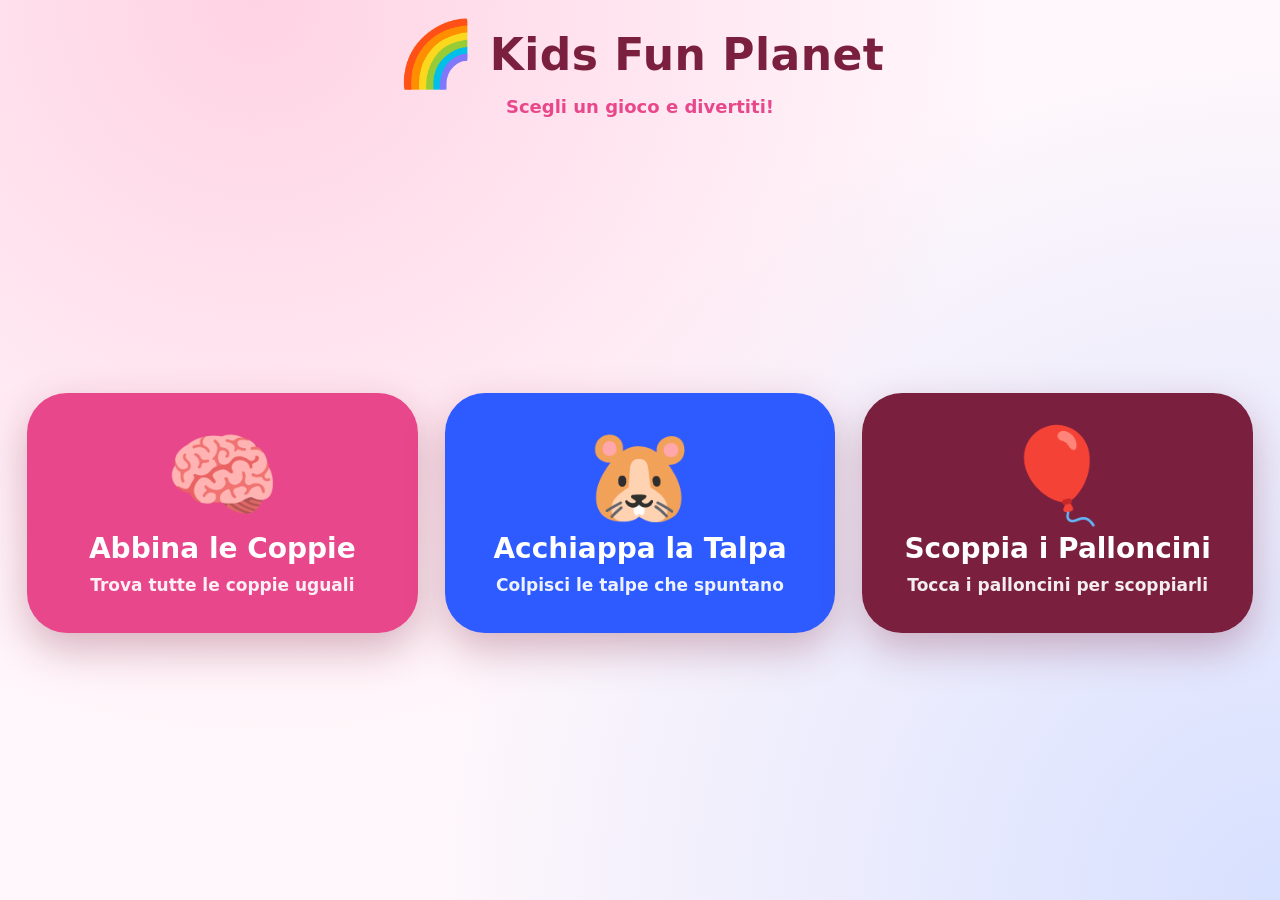
==== big-ben-giochi/index.html @ 20ea3906 "Aggiunge monorepo giochi touch "Kids Fun Planet" Crea big-ben-giochi/: gallery + manifest + asset co" ====
<!DOCTYPE html>
<html lang="it">
<head>
  <meta charset="utf-8">
  <!-- Viewport bloccato: no zoom utente, fullscreen kiosk -->
  <meta name="viewport"
        content="width=device-width, initial-scale=1, maximum-scale=1, user-scalable=no, viewport-fit=cover">
  <meta name="theme-color" content="#7A1F3D">
  <title>Kids Fun Planet — Giochi</title>
  <!-- Path relativo: GitHub Pages serve da sottocartella -->
  <link rel="stylesheet" href="assets/shared.css">
  <style>
    /* ----- Stili specifici della gallery ----- */
    .gallery{
      display:flex;
      flex-direction:column;
      height:100%;
    }
    .gallery__head{
      flex:0 0 auto;
      display:flex;
      align-items:center;
      justify-content:center;
      gap:14px;
      padding:22px 18px 10px;
      text-align:center;
    }
    .gallery__logo{ font-size:clamp(34px,8vmin,64px); line-height:1; }
    .gallery__title{
      font-size:clamp(24px,6vmin,44px);
      font-weight:900;
      color:var(--bb-burgundy);
      letter-spacing:.5px;
    }
    .gallery__subtitle{
      flex:0 0 auto;
      text-align:center;
      font-size:clamp(13px,2.6vmin,18px);
      font-weight:700;
      color:var(--bb-pink);
      margin-bottom:8px;
    }
    /* Griglia di tile responsive: si adatta a landscape e portrait */
    .gallery__grid{
      flex:1 1 auto;
      min-height:0;
      display:grid;
      gap:clamp(14px,3vmin,28px);
      grid-template-columns:repeat(auto-fit,minmax(220px,1fr));
      align-content:center;
      justify-content:center;
      padding:clamp(14px,3vmin,32px);
      overflow:hidden;
    }
    /* Una tile = grande target tap, colorata, con icona enorme */
    .tile{
      display:flex;
      flex-direction:column;
      align-items:center;
      justify-content:center;
      gap:10px;
      min-height:clamp(150px,28vmin,240px);
      padding:18px;
      border-radius:var(--bb-radius-lg);
      color:#fff;
      box-shadow:var(--bb-shadow-strong);
      transition:transform .14s var(--bb-ease-elastic);
      text-align:center;
    }
    .tile:active{ transform:scale(.94); }
    .tile__icon{ font-size:clamp(48px,12vmin,92px); line-height:1; }
    .tile__name{ font-size:clamp(18px,3.6vmin,28px); font-weight:900; }
    .tile__desc{
      font-size:clamp(12px,2.4vmin,17px);
      font-weight:600;
      opacity:.92;
      max-width:90%;
    }
    .gallery__msg{
      margin:auto;
      text-align:center;
      font-size:20px;
      font-weight:700;
      color:var(--bb-burgundy);
      padding:24px;
    }
  </style>
</head>
<body>
  <div class="bb-screen">
    <div class="gallery">
      <div class="gallery__head">
        <span class="gallery__logo">🌈</span>
        <span class="gallery__title">Kids Fun Planet</span>
      </div>
      <div class="gallery__subtitle">Scegli un gioco e divertiti!</div>
      <div class="gallery__grid" id="grid">
        <!-- Le tile vengono iniettate da JS leggendo giochi.json -->
      </div>
    </div>
  </div>

  <script src="assets/shared.js"></script>
  <script>
    // Blocca lo scroll del kiosk
    BB.lockScroll();

    var grid = document.getElementById("grid");

    // Mostra un messaggio centrale (loading / errore)
    function mostraMessaggio(txt) {
      grid.innerHTML = '<div class="gallery__msg">' + txt + "</div>";
    }

    // Costruisce una tile cliccabile per un gioco
    function creaTile(gioco) {
      var tile = document.createElement("button");
      tile.className = "tile";
      tile.style.background = gioco.colore || "var(--bb-pink)";
      tile.innerHTML =
        '<span class="tile__icon">' + (gioco.icona || "🎮") + "</span>" +
        '<span class="tile__name">' + gioco.nome + "</span>" +
        (gioco.descrizione
          ? '<span class="tile__desc">' + gioco.descrizione + "</span>"
          : "");
      // Tap → apre il gioco (path relativo verso la sua cartella)
      tile.addEventListener("click", function () {
        BB.sound("pop");
        window.location.href = gioco.cartella + "/index.html";
      });
      return tile;
    }

    // Renderizza solo i giochi attivi
    function render(giochi) {
      var attivi = (giochi || []).filter(function (g) { return g.attivo; });
      if (!attivi.length) {
        mostraMessaggio("Nessun gioco disponibile 😴");
        return;
      }
      grid.innerHTML = "";
      attivi.forEach(function (g) { grid.appendChild(creaTile(g)); });
    }

    mostraMessaggio("Caricamento… ⏳");

    // Carica il manifest centrale. cache:no-store così l'admin può aggiornarlo.
    fetch("giochi.json", { cache: "no-store" })
      .then(function (r) {
        if (!r.ok) throw new Error("HTTP " + r.status);
        return r.json();
      })
      .then(render)
      .catch(function () {
        mostraMessaggio("Impossibile caricare i giochi 😢<br>Riprova più tardi.");
      });
  </script>
</body>
</html>
---- big-ben-giochi/assets/shared.css ----
/* ============================================================================
   shared.css — Stile condiviso per i giochi "Kids Fun Planet"
   ----------------------------------------------------------------------------
   - Palette Big Ben (pink / burgundy / blue)
   - Reset minimale, layout fullscreen senza scroll (kiosk touch)
   - Classi util riutilizzabili: .bb-screen, .bb-header, .bb-btn, .bb-card,
     .bb-overlay
   - Animazioni base: pop, shake, fade
   100% vanilla, nessuna dipendenza/CDN. Font: system stack.
   ========================================================================== */

/* ---------- Variabili palette + design tokens ---------- */
:root{
  --bb-burgundy:#7A1F3D;
  --bb-pink:#E8488B;
  --bb-pink-soft:#FFD3E4;
  --bb-blue:#2E5BFF;
  --bb-blue-soft:#D7E0FF;
  --bb-ink:#2A1622;
  --bb-paper:#FFF7FB;

  /* Token di forma: angoli generosi e ombre morbide */
  --bb-radius:28px;
  --bb-radius-lg:40px;
  --bb-shadow:0 10px 30px rgba(122,31,61,.18);
  --bb-shadow-strong:0 16px 40px rgba(122,31,61,.30);

  /* Curve elastiche per le animazioni giocose */
  --bb-ease-elastic:cubic-bezier(.34,1.56,.64,1);

  /* Stack di font di sistema: nessun font esterno */
  --bb-font:system-ui,-apple-system,"Segoe UI",Roboto,"Helvetica Neue",Arial,
            "Apple Color Emoji","Segoe UI Emoji",sans-serif;
}

/* ---------- Reset minimale ---------- */
*,*::before,*::after{ box-sizing:border-box; margin:0; padding:0; }

html,body{
  width:100%;
  height:100%;
  /* Niente scroll: il kiosk è fullscreen */
  overflow:hidden;
  overscroll-behavior:none;
  background:var(--bb-paper);
  color:var(--bb-ink);
  font-family:var(--bb-font);
  /* Touch only: disattiva selezione, callout e highlight su tap */
  -webkit-user-select:none;
  user-select:none;
  -webkit-touch-callout:none;
  -webkit-tap-highlight-color:transparent;
  /* Evita gesture di zoom/pinch indesiderate */
  touch-action:manipulation;
}

button{ font-family:inherit; color:inherit; border:none; background:none; cursor:pointer; }

/* ---------- Contenitore fullscreen ---------- */
.bb-screen{
  position:fixed;
  inset:0;
  display:flex;
  flex-direction:column;
  width:100%;
  height:100%;
  /* Sfondo morbido a tema; i giochi possono sovrascrivere */
  background:
    radial-gradient(circle at 20% 0%, var(--bb-pink-soft), transparent 55%),
    radial-gradient(circle at 100% 100%, var(--bb-blue-soft), transparent 55%),
    var(--bb-paper);
  /* Rispetta le notch / safe-area sui device */
  padding:env(safe-area-inset-top) env(safe-area-inset-right)
          env(safe-area-inset-bottom) env(safe-area-inset-left);
}

/* ---------- Header con pulsante Esci + titolo ---------- */
.bb-header{
  flex:0 0 auto;
  display:flex;
  align-items:center;
  gap:16px;
  padding:14px 18px;
}
.bb-header__title{
  font-size:clamp(20px,4.5vmin,34px);
  font-weight:800;
  letter-spacing:.5px;
  color:var(--bb-burgundy);
  /* Il titolo non ruba spazio ai pulsanti */
  flex:1 1 auto;
  min-width:0;
  white-space:nowrap;
  overflow:hidden;
  text-overflow:ellipsis;
}
/* Zona punteggio/info a destra dell'header */
.bb-header__info{
  flex:0 0 auto;
  display:flex;
  align-items:center;
  gap:14px;
  font-size:clamp(16px,3vmin,24px);
  font-weight:800;
  color:var(--bb-blue);
}

/* ---------- Pulsanti (target tap >= 64px) ---------- */
.bb-btn{
  display:inline-flex;
  align-items:center;
  justify-content:center;
  gap:10px;
  min-height:64px;
  min-width:64px;
  padding:0 26px;
  border-radius:999px;
  background:var(--bb-pink);
  color:#fff;
  font-size:clamp(18px,3.4vmin,24px);
  font-weight:800;
  box-shadow:var(--bb-shadow);
  transition:transform .12s var(--bb-ease-elastic), filter .12s ease;
}
.bb-btn:active{ transform:scale(.93); filter:brightness(.95); }
.bb-btn--ghost{ background:var(--bb-blue-soft); color:var(--bb-burgundy); }
.bb-btn--blue{ background:var(--bb-blue); }
.bb-btn--burgundy{ background:var(--bb-burgundy); }

/* Pulsante "Esci" dell'header: compatto ma sempre >= 64px */
.bb-btn--exit{ padding:0 22px; background:var(--bb-burgundy); }

/* ---------- Card generica ---------- */
.bb-card{
  background:#fff;
  border-radius:var(--bb-radius);
  box-shadow:var(--bb-shadow);
}

/* ---------- Area di gioco (riempie lo spazio rimanente) ---------- */
.bb-stage{
  flex:1 1 auto;
  position:relative;
  display:flex;
  align-items:center;
  justify-content:center;
  min-height:0;       /* permette il corretto shrink in flex */
  padding:12px 18px 20px;
}

/* ---------- Overlay vittoria / fine partita ---------- */
.bb-overlay{
  position:fixed;
  inset:0;
  z-index:50;
  display:flex;
  align-items:center;
  justify-content:center;
  padding:24px;
  background:rgba(42,22,34,.55);
  backdrop-filter:blur(4px);
  animation:bb-fade .25s ease both;
}
.bb-overlay[hidden]{ display:none; }
.bb-overlay__card{
  width:min(92vw,520px);
  text-align:center;
  padding:34px 28px;
  background:var(--bb-paper);
  border-radius:var(--bb-radius-lg);
  box-shadow:var(--bb-shadow-strong);
  animation:bb-pop .4s var(--bb-ease-elastic) both;
}
.bb-overlay__emoji{ font-size:clamp(56px,16vmin,110px); line-height:1; }
.bb-overlay__title{
  margin:10px 0 6px;
  font-size:clamp(26px,6vmin,42px);
  font-weight:900;
  color:var(--bb-burgundy);
}
.bb-overlay__score{
  font-size:clamp(18px,4vmin,26px);
  font-weight:700;
  color:var(--bb-blue);
}
.bb-overlay__actions{
  margin-top:26px;
  display:flex;
  gap:16px;
  justify-content:center;
  flex-wrap:wrap;
}

/* ---------- Animazioni base ---------- */
@keyframes bb-pop{
  0%{ transform:scale(.4); opacity:0; }
  100%{ transform:scale(1); opacity:1; }
}
@keyframes bb-fade{ from{ opacity:0; } to{ opacity:1; } }
@keyframes bb-shake{
  0%,100%{ transform:translateX(0); }
  20%{ transform:translateX(-10px); }
  40%{ transform:translateX(10px); }
  60%{ transform:translateX(-7px); }
  80%{ transform:translateX(7px); }
}

/* Classi helper per innescare le animazioni da JS */
.bb-anim-pop{ animation:bb-pop .35s var(--bb-ease-elastic) both; }
.bb-anim-shake{ animation:bb-shake .4s ease both; }
.bb-anim-fade{ animation:bb-fade .3s ease both; }

/* ---------- Util ---------- */
.bb-hidden{ display:none !important; }

/* Riduce le animazioni per chi lo richiede a livello di sistema */
@media (prefers-reduced-motion:reduce){
  *{ animation-duration:.001ms !important; transition-duration:.001ms !important; }
}
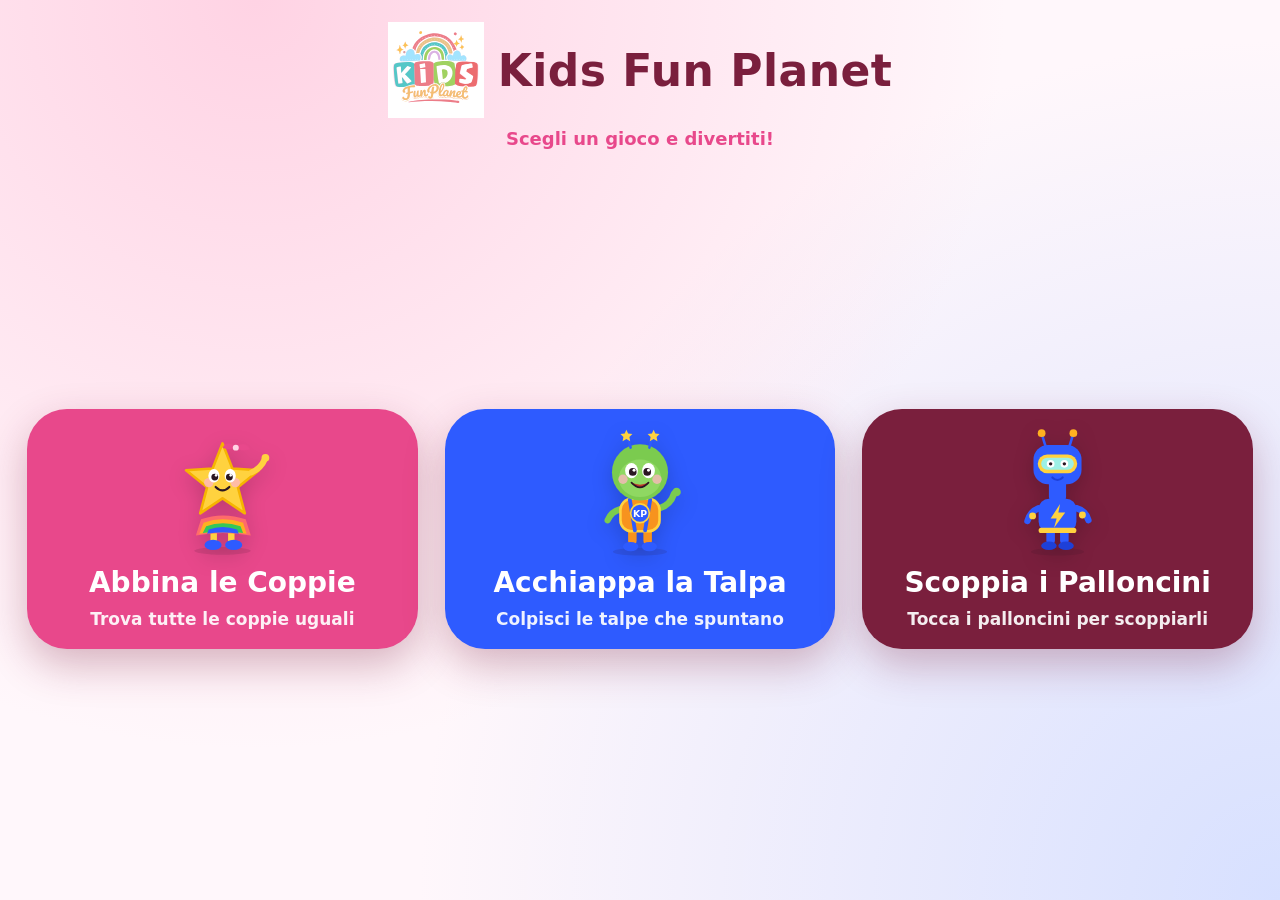
==== commit 23b61b69: "Personalizza i giochi con le mascotte Kids Fun Planet Aggiunge logo.svg (convertito dal PDF ufficial" ====
--- a/big-ben-giochi/index.html
+++ b/big-ben-giochi/index.html
@@ -25,7 +25,7 @@
       padding:22px 18px 10px;
       text-align:center;
     }
-    .gallery__logo{ font-size:clamp(34px,8vmin,64px); line-height:1; }
+    .gallery__logo{ height:clamp(48px,11vmin,96px); width:auto; display:block; }
     .gallery__title{
       font-size:clamp(24px,6vmin,44px);
       font-weight:900;
@@ -69,6 +69,9 @@
     }
     .tile:active{ transform:scale(.94); }
     .tile__icon{ font-size:clamp(48px,12vmin,92px); line-height:1; }
+    /* Icona-mascotte (immagine) al posto dell'emoji */
+    .tile__img{ height:clamp(72px,18vmin,128px); width:auto; display:block;
+      filter:drop-shadow(0 6px 10px rgba(0,0,0,.18)); }
     .tile__name{ font-size:clamp(18px,3.6vmin,28px); font-weight:900; }
     .tile__desc{
       font-size:clamp(12px,2.4vmin,17px);
@@ -90,7 +93,7 @@
   <div class="bb-screen">
     <div class="gallery">
       <div class="gallery__head">
-        <span class="gallery__logo">🌈</span>
+        <img class="gallery__logo" src="assets/logo.svg" alt="Kids Fun Planet">
         <span class="gallery__title">Kids Fun Planet</span>
       </div>
       <div class="gallery__subtitle">Scegli un gioco e divertiti!</div>
@@ -117,8 +120,12 @@
       var tile = document.createElement("button");
       tile.className = "tile";
       tile.style.background = gioco.colore || "var(--bb-pink)";
+      // Icona: mascotte (immagine) se presente, altrimenti emoji
+      var icona = gioco.iconImg
+        ? '<img class="tile__img" src="' + gioco.iconImg + '" alt="">'
+        : '<span class="tile__icon">' + (gioco.icona || "🎮") + "</span>";
       tile.innerHTML =
-        '<span class="tile__icon">' + (gioco.icona || "🎮") + "</span>" +
+        icona +
         '<span class="tile__name">' + gioco.nome + "</span>" +
         (gioco.descrizione
           ? '<span class="tile__desc">' + gioco.descrizione + "</span>"
--- a/big-ben-giochi/assets/shared.css
+++ b/big-ben-giochi/assets/shared.css
@@ -172,6 +172,14 @@
   animation:bb-pop .4s var(--bb-ease-elastic) both;
 }
 .bb-overlay__emoji{ font-size:clamp(56px,16vmin,110px); line-height:1; }
+/* Mascotte nell'overlay vittoria: entra con un rimbalzo allegro */
+.bb-overlay__mascotte{
+  width:clamp(120px,30vmin,190px);
+  height:auto;
+  display:block;
+  margin:0 auto;
+  animation:bb-pop .5s var(--bb-ease-elastic) both;
+}
 .bb-overlay__title{
   margin:10px 0 6px;
   font-size:clamp(26px,6vmin,42px);
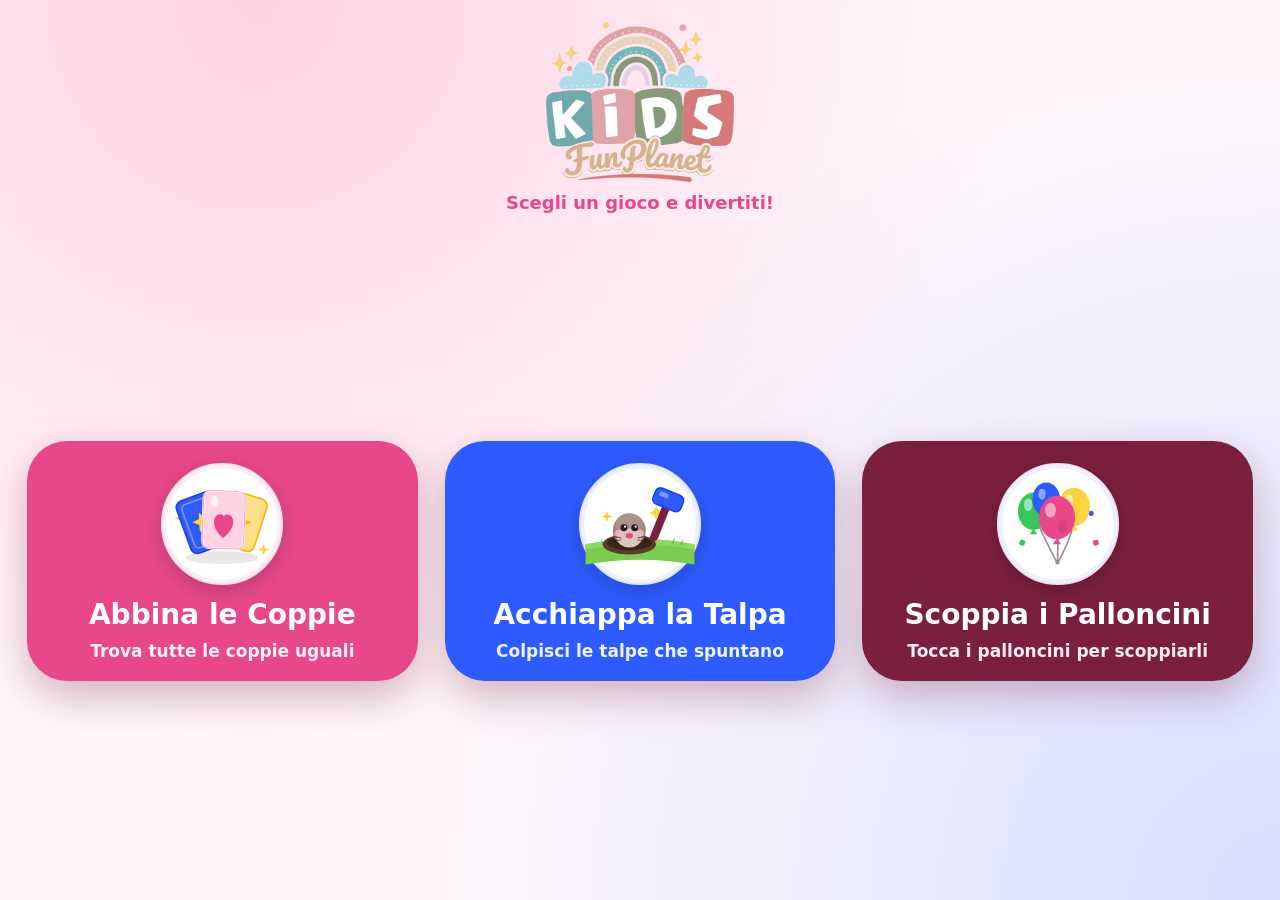
==== commit 1fb7afdd: "Logo ufficiale sullo sfondo + gallery, icone giochi più elaborate - Sfondo launcher: aggiunto il log" ====
--- a/big-ben-giochi/index.html
+++ b/big-ben-giochi/index.html
@@ -25,7 +25,7 @@
       padding:22px 18px 10px;
       text-align:center;
     }
-    .gallery__logo{ height:clamp(48px,11vmin,96px); width:auto; display:block; }
+    .gallery__logo{ height:clamp(80px,18vmin,160px); width:auto; display:block; }
     .gallery__title{
       font-size:clamp(24px,6vmin,44px);
       font-weight:900;
@@ -93,8 +93,7 @@
   <div class="bb-screen">
     <div class="gallery">
       <div class="gallery__head">
-        <img class="gallery__logo" src="assets/logo.svg" alt="Kids Fun Planet">
-        <span class="gallery__title">Kids Fun Planet</span>
+        <img class="gallery__logo" src="assets/logo.png" alt="Kids Fun Planet">
       </div>
       <div class="gallery__subtitle">Scegli un gioco e divertiti!</div>
       <div class="gallery__grid" id="grid">
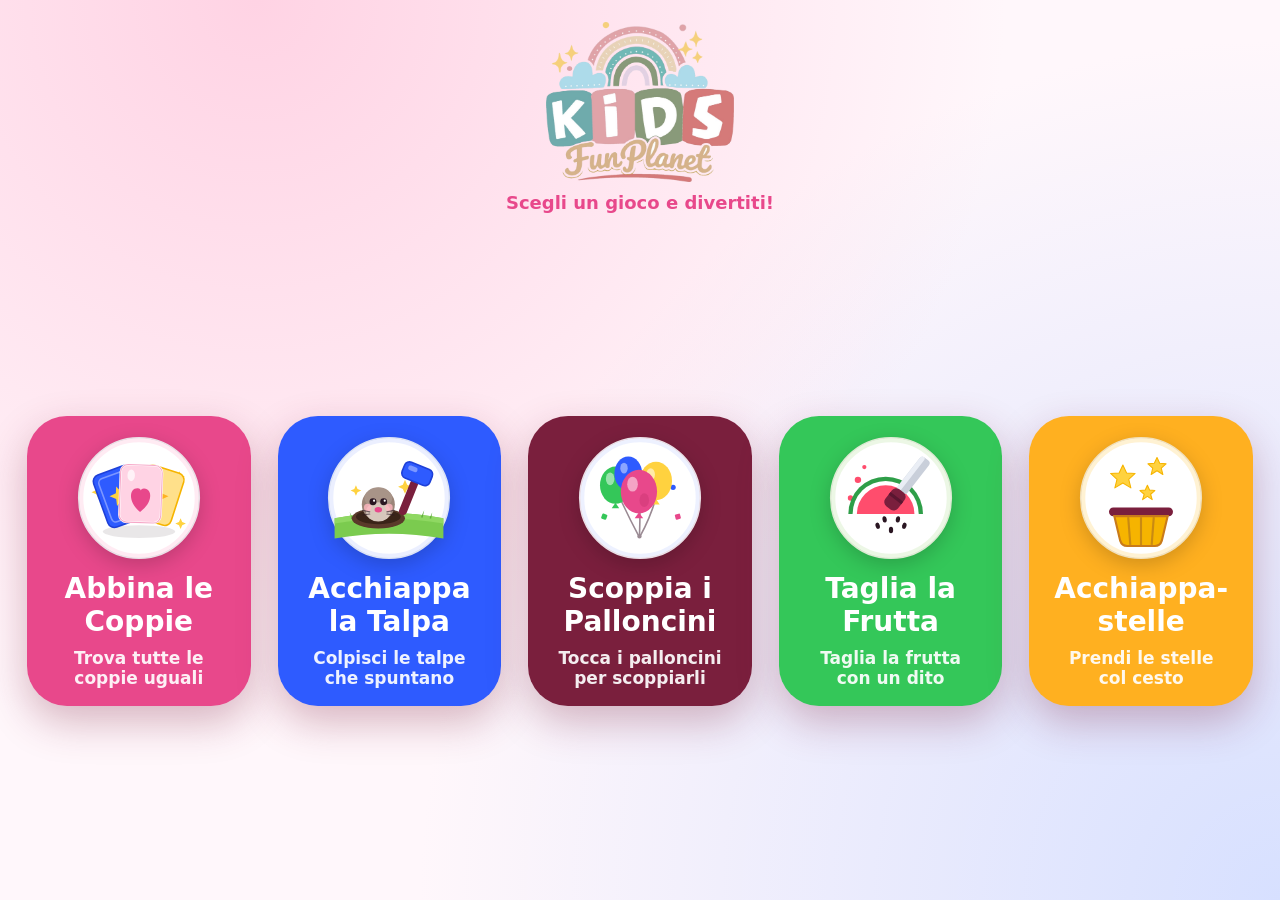
==== commit 7399fb4a: "Multi-tenant: router fleet.json + manifest per-cliente (v9) Trasforma il sistema da singolo cliente " ====
--- a/big-ben-giochi/index.html
+++ b/big-ben-giochi/index.html
@@ -93,7 +93,7 @@
   <div class="bb-screen">
     <div class="gallery">
       <div class="gallery__head">
-        <img class="gallery__logo" src="assets/logo.png" alt="Kids Fun Planet">
+        <img class="gallery__logo" id="logo" src="assets/logo.png" alt="Kids Fun Planet">
       </div>
       <div class="gallery__subtitle">Scegli un gioco e divertiti!</div>
       <div class="gallery__grid" id="grid">
@@ -108,6 +108,35 @@
     BB.lockScroll();
 
     var grid = document.getElementById("grid");
+
+    // Multi-tenant (solo per l'accesso da browser): ?client=<id> carica la gallery
+    // di quel cliente. Senza parametro = Big Ben Matic (gallery root, comportamento storico).
+    // Nell'APK questa pagina non è usata: il launcher mostra le tile native da config.json.
+    var CLIENT = new URLSearchParams(window.location.search).get("client");
+    var manifestUrl = CLIENT ? "../launcher/clients/" + CLIENT + "/giochi.json" : "giochi.json";
+    var suffix = CLIENT ? "?client=" + encodeURIComponent(CLIENT) : "";
+
+    // Applica il branding del cliente (best-effort: se manca, resta quello di default)
+    function applicaBranding(b) {
+      if (!b) return;
+      if (b.appTitle) document.title = b.appTitle;
+      var logo = document.getElementById("logo");
+      if (logo && b.logoUrl) logo.src = b.logoUrl;
+      if (b.backgroundUrl) {
+        var screen = document.querySelector(".bb-screen");
+        if (screen) {
+          screen.style.background =
+            "center/cover no-repeat url('" + b.backgroundUrl + "'), var(--bb-paper)";
+        }
+      }
+      if (b.primaryColor) document.documentElement.style.setProperty("--bb-burgundy", b.primaryColor);
+    }
+    if (CLIENT) {
+      fetch("../launcher/clients/" + CLIENT + "/config.json", { cache: "no-store" })
+        .then(function (r) { return r.ok ? r.json() : null; })
+        .then(function (c) { applicaBranding(c && c.defaults && c.defaults.branding); })
+        .catch(function () { /* branding opzionale: si prosegue con quello di default */ });
+    }
 
     // Mostra un messaggio centrale (loading / errore)
     function mostraMessaggio(txt) {
@@ -132,7 +161,8 @@
       // Tap → apre il gioco (path relativo verso la sua cartella)
       tile.addEventListener("click", function () {
         BB.sound("pop");
-        window.location.href = gioco.cartella + "/index.html";
+        // Propaga ?client così il gioco (e il suo ritorno a casa) resta nel contesto del cliente
+        window.location.href = gioco.cartella + "/index.html" + suffix;
       });
       return tile;
     }
@@ -150,8 +180,8 @@
 
     mostraMessaggio("Caricamento… ⏳");
 
-    // Carica il manifest centrale. cache:no-store così l'admin può aggiornarlo.
-    fetch("giochi.json", { cache: "no-store" })
+    // Carica il manifest (cliente o root). cache:no-store così l'admin può aggiornarlo.
+    fetch(manifestUrl, { cache: "no-store" })
       .then(function (r) {
         if (!r.ok) throw new Error("HTTP " + r.status);
         return r.json();
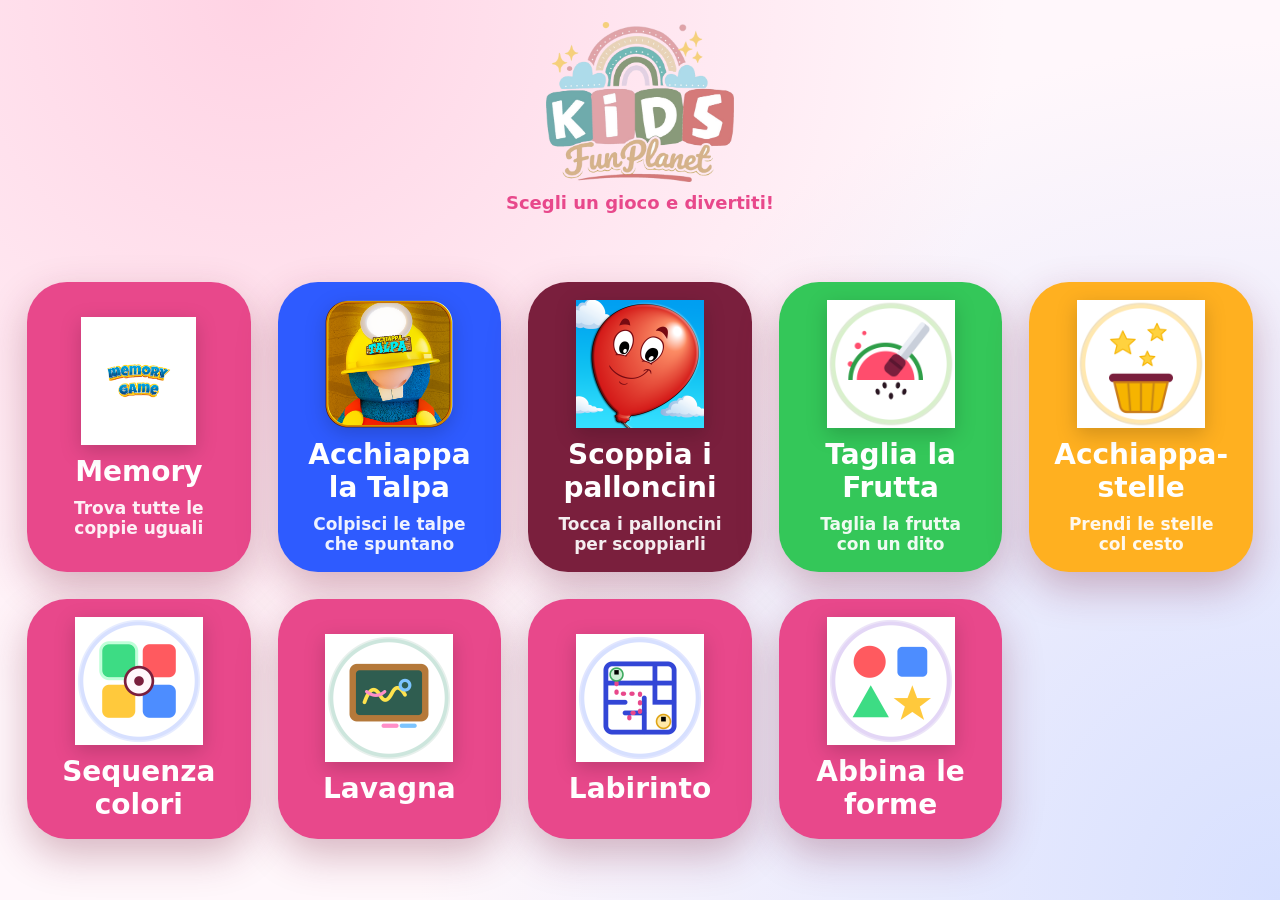
==== commit 57cd6af7: "Compat Chromium 66 su tutti i giochi (verificata con Chrome 66 reale) Root cause: i monitor definiti" ====
--- a/big-ben-giochi/index.html
+++ b/big-ben-giochi/index.html
@@ -25,9 +25,9 @@
       padding:22px 18px 10px;
       text-align:center;
     }
-    .gallery__logo{ height:clamp(80px,18vmin,160px); width:auto; display:block; }
+    .gallery__logo{ height:18vmin; height:clamp(80px,18vmin,160px); width:auto; display:block; }
     .gallery__title{
-      font-size:clamp(24px,6vmin,44px);
+      font-size:6vmin; font-size:clamp(24px,6vmin,44px);
       font-weight:900;
       color:var(--bb-burgundy);
       letter-spacing:.5px;
@@ -35,7 +35,7 @@
     .gallery__subtitle{
       flex:0 0 auto;
       text-align:center;
-      font-size:clamp(13px,2.6vmin,18px);
+      font-size:2.6vmin; font-size:clamp(13px,2.6vmin,18px);
       font-weight:700;
       color:var(--bb-pink);
       margin-bottom:8px;
@@ -45,11 +45,11 @@
       flex:1 1 auto;
       min-height:0;
       display:grid;
-      gap:clamp(14px,3vmin,28px);
+      gap:3vmin; gap:clamp(14px,3vmin,28px);
       grid-template-columns:repeat(auto-fit,minmax(220px,1fr));
       align-content:center;
       justify-content:center;
-      padding:clamp(14px,3vmin,32px);
+      padding:3vmin; padding:clamp(14px,3vmin,32px);
       overflow:hidden;
     }
     /* Una tile = grande target tap, colorata, con icona enorme */
@@ -59,7 +59,7 @@
       align-items:center;
       justify-content:center;
       gap:10px;
-      min-height:clamp(150px,28vmin,240px);
+      min-height:28vmin; min-height:clamp(150px,28vmin,240px);
       padding:18px;
       border-radius:var(--bb-radius-lg);
       color:#fff;
@@ -68,13 +68,13 @@
       text-align:center;
     }
     .tile:active{ transform:scale(.94); }
-    .tile__icon{ font-size:clamp(48px,12vmin,92px); line-height:1; }
+    .tile__icon{ font-size:12vmin; font-size:clamp(48px,12vmin,92px); line-height:1; }
     /* Icona-mascotte (immagine) al posto dell'emoji */
-    .tile__img{ height:clamp(72px,18vmin,128px); width:auto; display:block;
+    .tile__img{ height:18vmin; height:clamp(72px,18vmin,128px); width:auto; display:block;
       filter:drop-shadow(0 6px 10px rgba(0,0,0,.18)); }
-    .tile__name{ font-size:clamp(18px,3.6vmin,28px); font-weight:900; }
+    .tile__name{ font-size:3.6vmin; font-size:clamp(18px,3.6vmin,28px); font-weight:900; }
     .tile__desc{
-      font-size:clamp(12px,2.4vmin,17px);
+      font-size:2.4vmin; font-size:clamp(12px,2.4vmin,17px);
       font-weight:600;
       opacity:.92;
       max-width:90%;
--- a/big-ben-giochi/assets/shared.css
+++ b/big-ben-giochi/assets/shared.css
@@ -59,7 +59,7 @@
 /* ---------- Contenitore fullscreen ---------- */
 .bb-screen{
   position:fixed;
-  inset:0;
+  top:0; right:0; bottom:0; left:0; inset:0;
   display:flex;
   flex-direction:column;
   width:100%;
@@ -83,7 +83,7 @@
   padding:14px 18px;
 }
 .bb-header__title{
-  font-size:clamp(20px,4.5vmin,34px);
+  font-size:4.5vmin; font-size:clamp(20px,4.5vmin,34px);
   font-weight:800;
   letter-spacing:.5px;
   color:var(--bb-burgundy);
@@ -100,7 +100,7 @@
   display:flex;
   align-items:center;
   gap:14px;
-  font-size:clamp(16px,3vmin,24px);
+  font-size:3vmin; font-size:clamp(16px,3vmin,24px);
   font-weight:800;
   color:var(--bb-blue);
 }
@@ -117,7 +117,7 @@
   border-radius:999px;
   background:var(--bb-pink);
   color:#fff;
-  font-size:clamp(18px,3.4vmin,24px);
+  font-size:3.4vmin; font-size:clamp(18px,3.4vmin,24px);
   font-weight:800;
   box-shadow:var(--bb-shadow);
   transition:transform .12s var(--bb-ease-elastic), filter .12s ease;
@@ -151,7 +151,7 @@
 /* ---------- Overlay vittoria / fine partita ---------- */
 .bb-overlay{
   position:fixed;
-  inset:0;
+  top:0; right:0; bottom:0; left:0; inset:0;
   z-index:50;
   display:flex;
   align-items:center;
@@ -163,7 +163,7 @@
 }
 .bb-overlay[hidden]{ display:none; }
 .bb-overlay__card{
-  width:min(92vw,520px);
+  width:92vw; width:min(92vw,520px);
   text-align:center;
   padding:34px 28px;
   background:var(--bb-paper);
@@ -171,10 +171,10 @@
   box-shadow:var(--bb-shadow-strong);
   animation:bb-pop .4s var(--bb-ease-elastic) both;
 }
-.bb-overlay__emoji{ font-size:clamp(56px,16vmin,110px); line-height:1; }
+.bb-overlay__emoji{ font-size:16vmin; font-size:clamp(56px,16vmin,110px); line-height:1; }
 /* Mascotte nell'overlay vittoria: entra con un rimbalzo allegro */
 .bb-overlay__mascotte{
-  width:clamp(120px,30vmin,190px);
+  width:30vmin; width:clamp(120px,30vmin,190px);
   height:auto;
   display:block;
   margin:0 auto;
@@ -182,12 +182,12 @@
 }
 .bb-overlay__title{
   margin:10px 0 6px;
-  font-size:clamp(26px,6vmin,42px);
+  font-size:6vmin; font-size:clamp(26px,6vmin,42px);
   font-weight:900;
   color:var(--bb-burgundy);
 }
 .bb-overlay__score{
-  font-size:clamp(18px,4vmin,26px);
+  font-size:4vmin; font-size:clamp(18px,4vmin,26px);
   font-weight:700;
   color:var(--bb-blue);
 }
